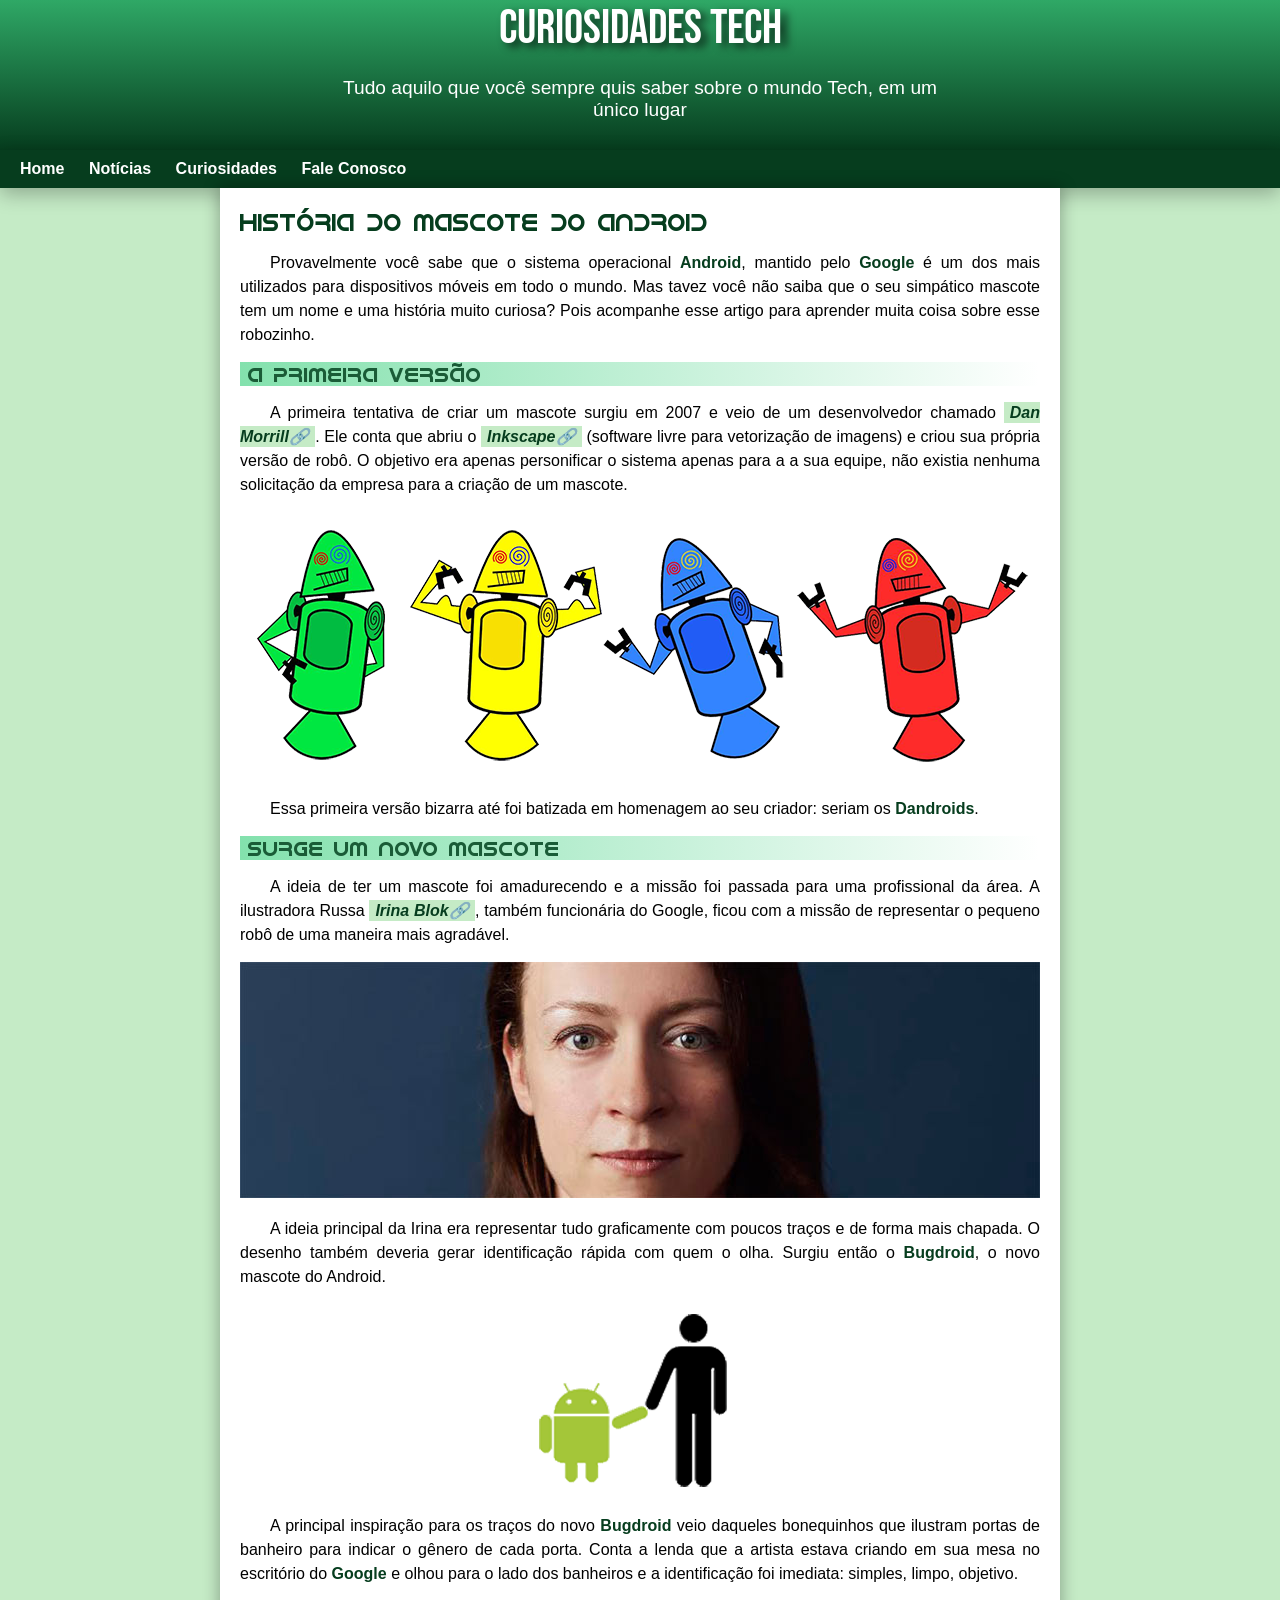
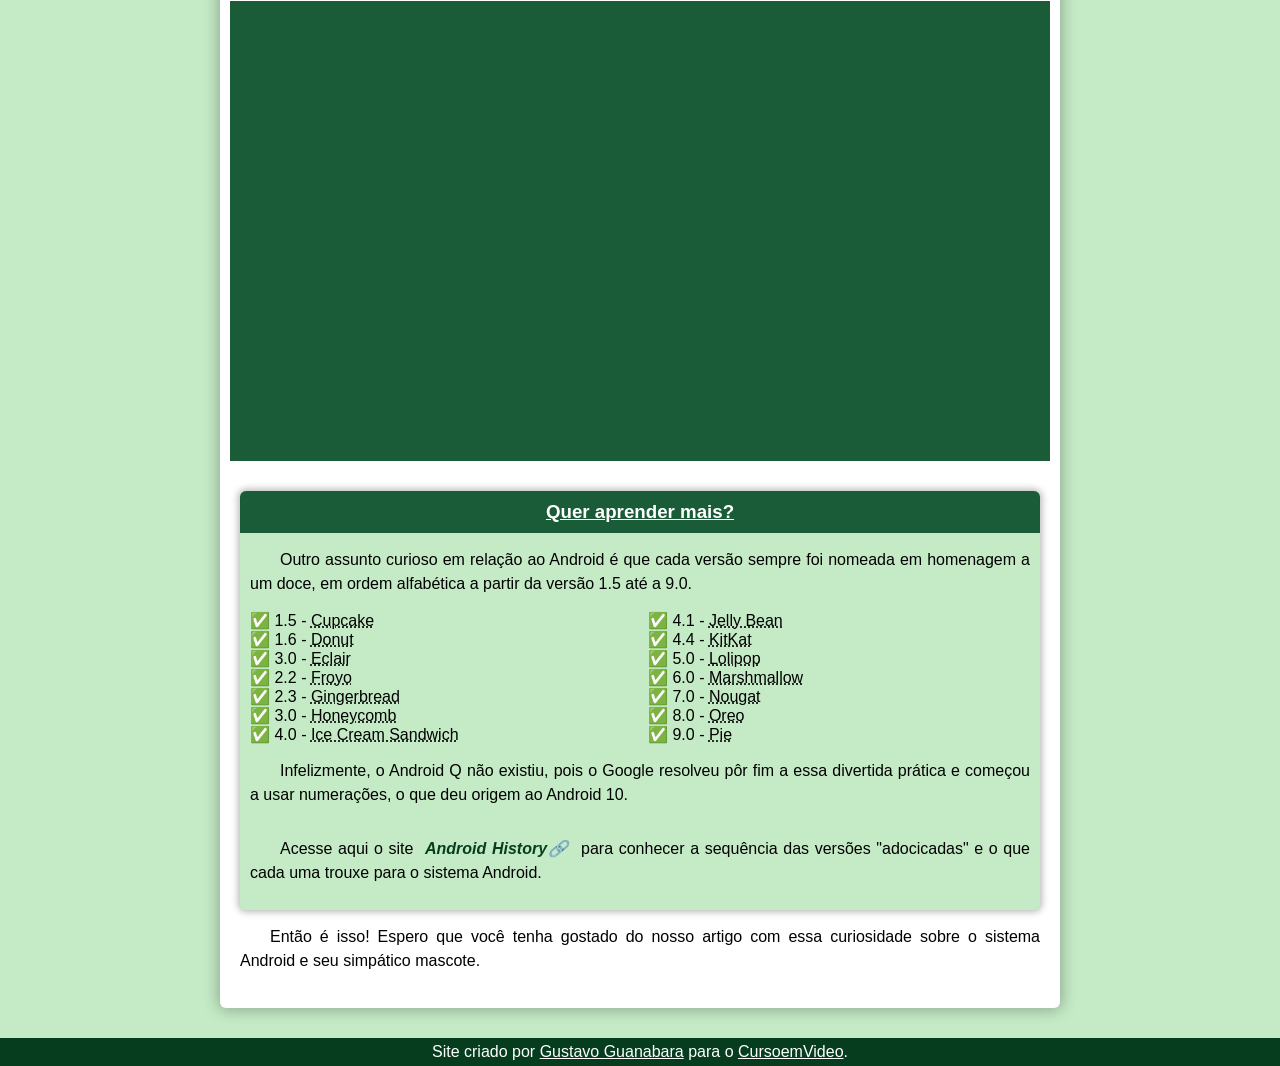
==== index.html @ 4363faa8 "att" ====
<!DOCTYPE html>
<html lang="pt-br">
<head>
    <meta charset="UTF-8">
    <meta name="viewport" content="width=device-width, initial-scale=1.0">
    <title>Como surgiu o mascote do Android?</title>
    <link rel="shortcut icon" href="imagens/favicon.ico" type="image/x-icon">
    <link rel="stylesheet" href="styles/style.css">
</head>
<body>
    <header>
        <h1>Curiosidades tech</h1>
        <p>Tudo aquilo que você sempre quis saber sobre o mundo Tech, em um único lugar
</p>
    </header>
    <nav>
        <a href="#">Home</a>
        <a href="#">Notícias</a>
        <a href="#">Curiosidades</a>
        <a href="#">Fale Conosco</a>
    </nav>
    <main>
        <article>
            <h1>História do Mascote do Android</h1>

                <p>
                    Provavelmente você sabe que o sistema operacional <strong>Android</strong>, mantido pelo <strong>Google</strong> é um dos mais utilizados para dispositivos móveis em todo o mundo. Mas tavez você não saiba que o seu simpático mascote tem um nome e uma história muito curiosa? Pois acompanhe esse artigo para aprender muita coisa sobre esse robozinho.
                </p>

                <h2>A primeira versão</h2>

                <p>
                    A primeira tentativa de criar um mascote surgiu em 2007 e veio de um desenvolvedor chamado <a href="https://androidcommunity.com/dan-morrill-shows-us-the-android-mascot-that-almost-was-20130103/" target="_blank" class="externo">Dan Morrill</a>. Ele conta que abriu o <a href="https://inkscape.org/pt-br/" target="_blank" class="externo">Inkscape</a> (software livre para vetorização de imagens) e criou sua própria versão de robô. O objetivo era apenas personificar o sistema apenas para a a sua equipe, não existia nenhuma solicitação da empresa para a criação de um mascote.
                </p>
                        
                <picture>
                    <source media="(max-width:800px )" srcset="imagens/dan-droids-pq.png">
                    <img src="imagens/dan-droids.png" alt="Imagens primeiro mascote">
                </picture>

                <p>
                    Essa primeira versão bizarra até foi batizada em homenagem ao seu criador: seriam os <strong>Dandroids</strong>.
                </p>

                <h2>Surge um novo mascote</h2>

                <p>
                    A ideia de ter um mascote foi amadurecendo e a missão foi passada para uma profissional da área. A ilustradora Russa <a href="https://www.irinablok.com/android" target="_blank" class="externo">Irina Blok</a>, também funcionária do Google, ficou com a missão de representar o pequeno robô de uma maneira mais agradável.
                </p>

                <picture>
                    <source media="(max-width:550px )" srcset="imagens/irina-blok-pq.jpg">
                    <img src="imagens/irina-blok.jpg" alt="Irina Blok Criadora do bugdroid">
                </picture>

                <p>
                    A ideia principal da Irina era representar tudo graficamente com poucos traços e de forma mais chapada. O desenho também deveria gerar identificação rápida com quem o olha. Surgiu então o <strong>Bugdroid</strong>, o novo mascote do Android.
                </p>

                <img src="imagens/bugdroid.png" class="pequena" alt="bugdroid">

                <p>
                    A principal inspiração para os traços do novo <strong>Bugdroid</strong> veio daqueles bonequinhos que ilustram portas de banheiro para indicar o gênero de cada porta. Conta a lenda que a artista estava criando em sua mesa no escritório do <strong>Google</strong> e olhou para o lado dos banheiros e a identificação foi imediata: simples, limpo, objetivo.
                </p>

                <div class="video">
                    <iframe width="560" height="315" src="https://www.youtube.com/embed/l2UDgpLz20M?si=5COuhd8UZZK9mjPV" title="YouTube video player" frameborder="0" allow="accelerometer; autoplay; clipboard-write; encrypted-media; gyroscope; picture-in-picture; web-share" referrerpolicy="strict-origin-when-cross-origin" allowfullscreen></iframe>
                </div>
            
             <aside>
                    <h3>Quer aprender mais? </h3>
                 
                    <p>
                        Outro assunto curioso em relação ao Android é que cada versão sempre foi nomeada em homenagem a um doce, em ordem alfabética a partir da versão 1.5 até a 9.0.
                    </p>
        
                    <ul>
                        <li>1.5 - <abbr title="Bolo de copo">Cupcake</abbr></li>
                        <li>1.6 - <abbr title="Rosquinha">Donut</abbr></li>
                        <li>3.0 - <abbr title="Bomba">Eclair</abbr></li>
                        <li>2.2 - <abbr title="Iogurte Congelado">Froyo</abbr></li>
                        <li>2.3 - <abbr title="Biscoito de gengibre">Gingerbread</abbr></li>
                        <li>3.0 - <abbr title="favo de mel">Honeycomb</abbr></li>
                        <li>4.0 - <abbr title="Sanduiche de sorvete">Ice Cream Sandwich</abbr></li>
                        <li>4.1 - <abbr title="Jujuba">Jelly Bean</abbr></li>
                        <li>4.4 - <abbr title="KitKat">KitKat</abbr></li>
                        <li>5.0 - <abbr title="Pirulito">Lolipop</abbr></li>
                        <li>6.0 - <abbr title="Marshmallow">Marshmallow</abbr></li>
                        <li>7.0 - <abbr title="Torrone">Nougat</abbr></li>
                        <li>8.0 - <abbr title="Oreo">Oreo</abbr></li>
                        <li>9.0 - <abbr title="Torta">Pie</abbr></li>
                    </ul>
        
                    <p>
                        Infelizmente, o Android Q não existiu, pois o Google resolveu pôr fim a essa divertida prática e começou a usar numerações, o que deu origem ao Android 10.
                    </p>
                    <p>Acesse aqui o site <a href="https://www.android.com/intl/pt_pt/what-is-android/" target="_blank" class="externo">Android History</a> para conhecer a sequência das versões "adocicadas" e o que cada uma trouxe para o sistema Android.</p>
             </aside>
            
            <p>
                Então é isso! Espero que você tenha gostado do nosso artigo com essa curiosidade sobre o sistema Android e seu simpático mascote.
            </p>
        </article>
    </main>
    <footer>
        <p>Site criado por <a href="https://gustavoguanabara.github.io/" target="_blank">Gustavo Guanabara</a> para o <a href="https://www.youtube.com/c/CursoemV%C3%ADdeo" target="_blank">CursoemVideo</a>.</p>
    </footer>
</body>
</html>
---- styles/style.css ----
@charset "UTF-8";

@import url('https://fonts.googleapis.com/css2?family=Bebas+Neue&family=Roboto+Mono:ital,wght@0,100..700;1,100..700&display=swap');

@font-face {
    font-family: 'Android';
    src: url('../fontes/idroid.otf') format('opentype');
    font-weight: normal;
}
/*
#c5ebc6
#83e1ad
#3ddc84
#2fa866
#1a5c37
#063d1e
*/

:root{
    --cor0: #c5ebc6;
    --cor1: #83e1ad;
    --cor2: #3ddc84;
    --cor3: #2fa866;
    --cor4: #1a5c37;
    --cor5: #063d1e;

    --fonte-padrão: Arial, Verdana, Helvetica, sans-serif;
    --fonte-destaque: 'Bebas Neue', 'cursive';
    --fonte-android: 'Android', 'cursive';
}
*{
    margin: 0px;
    padding: 0px;
}
body{
    background-color: var(--cor0);
    font-family: var(--fonte-padrão);
}
/* Configuração do video do Youtube*/
div.video{
    position: relative;
    background-color: var(--cor4);
    margin: 0px -10px 30px -10px;
    padding: 20px;
    padding-bottom: 55%;
}
div.video > iframe{
    position: absolute;
    top: 5%;
    left: 5%;
    width: 90%;
    height: 90%; 
}
/*Fim da configuração do youtube*/
a.externo::after{
    content: '\1F517';
}

header{
    background-image: linear-gradient(to bottom, var(--cor3), var(--cor5));
    min-height: 150px;
    text-align: center;
}
header >h1{
     color: white;
    font-family: var(--fonte-destaque);
    margin-bottom: 20px;
    font-size: 3em;
    text-shadow: 6px 4px 8px #000000b5;
    font-weight: normal;
}
header >p{
    color: white;
    max-width: 600px;
   margin: auto;
   font-size: 1.2em;
   padding-right:10px ;
   padding-left: 10px;
}
nav{
    background-color: var(--cor5);
    box-shadow: 0px 6px 20px 0px #00000047;
    padding: 10px;
}
nav >a{
    color: white;
    font-weight: normal;
    text-align: center;
    border-radius: 5px;
    text-decoration: none;
    transition-duration: .5s;
    padding: 10px;
    font-weight: bold;
}
nav >a:hover{
    background-color: var(--cor3);
    color: var(--cor5);

}
main{
    background-color: white;
    min-width: 300px;
    max-width: 800px;
    margin: auto;
    margin-bottom: 30px;
    padding: 20px;
    border-radius: 0px 0px 6px 6px;
    box-shadow: 0px 0px 15px 2px #00000047;
}
main h1{
    color: var(--cor5);
    font-family: var(--fonte-android);
    font-weight: normal;
}
main h2{
    color: var(--cor4);
    font-size: 1.3em;
    font-family: var(--fonte-android);
    background-image: linear-gradient(to right, var(--cor1), transparent);
    text-indent: 8px;
    font-weight: normal;
}
main p{
    padding: 15px 0px;
    text-align: justify;
    text-indent: 30px;
    line-height: 1.5em;
}
main strong{
    color: var(--cor5);
    font-weight: bold;
}
main a{

    background-color: var(--cor0);
    padding: 2px 6px;
    text-decoration: none;
    font-style: italic;
    font-weight: bold; 
    color: var(--cor5);
}
main a:hover{
    text-decoration: underline;
    color: var(--cor4);

}
main img.pequena{
    display: block;
    max-width: 350px;
    margin: auto;
}
aside{
    background-color: var(--cor0);
    padding: 10px;
    border-radius: 6px;
    box-shadow: 0px 0px 7px 2px #00000047;;
}
aside h3{
    color: white;
    font-weight: bold;
    text-align: center;
    text-decoration: underline;
    background-color: var(--cor4);
    padding: 10px;
    margin: -10px -10px 0 -10px;
    border-radius: 6px 6px 0px 0px;

}
aside > ul{
    list-style-type: '\2705\00A0';
    list-style-position: inside;
    columns: 2;
}
footer{
    background-color: var(--cor5);
    color: white;
    text-align: center;
    padding: 5px;
    text-decoration: none;
}
footer a:visited{
    color: var(--cor0)

}
footer a:link{
    color: white;
}

footer a:hover{
    text-decoration: underline;
    color: var(--cor1);
}
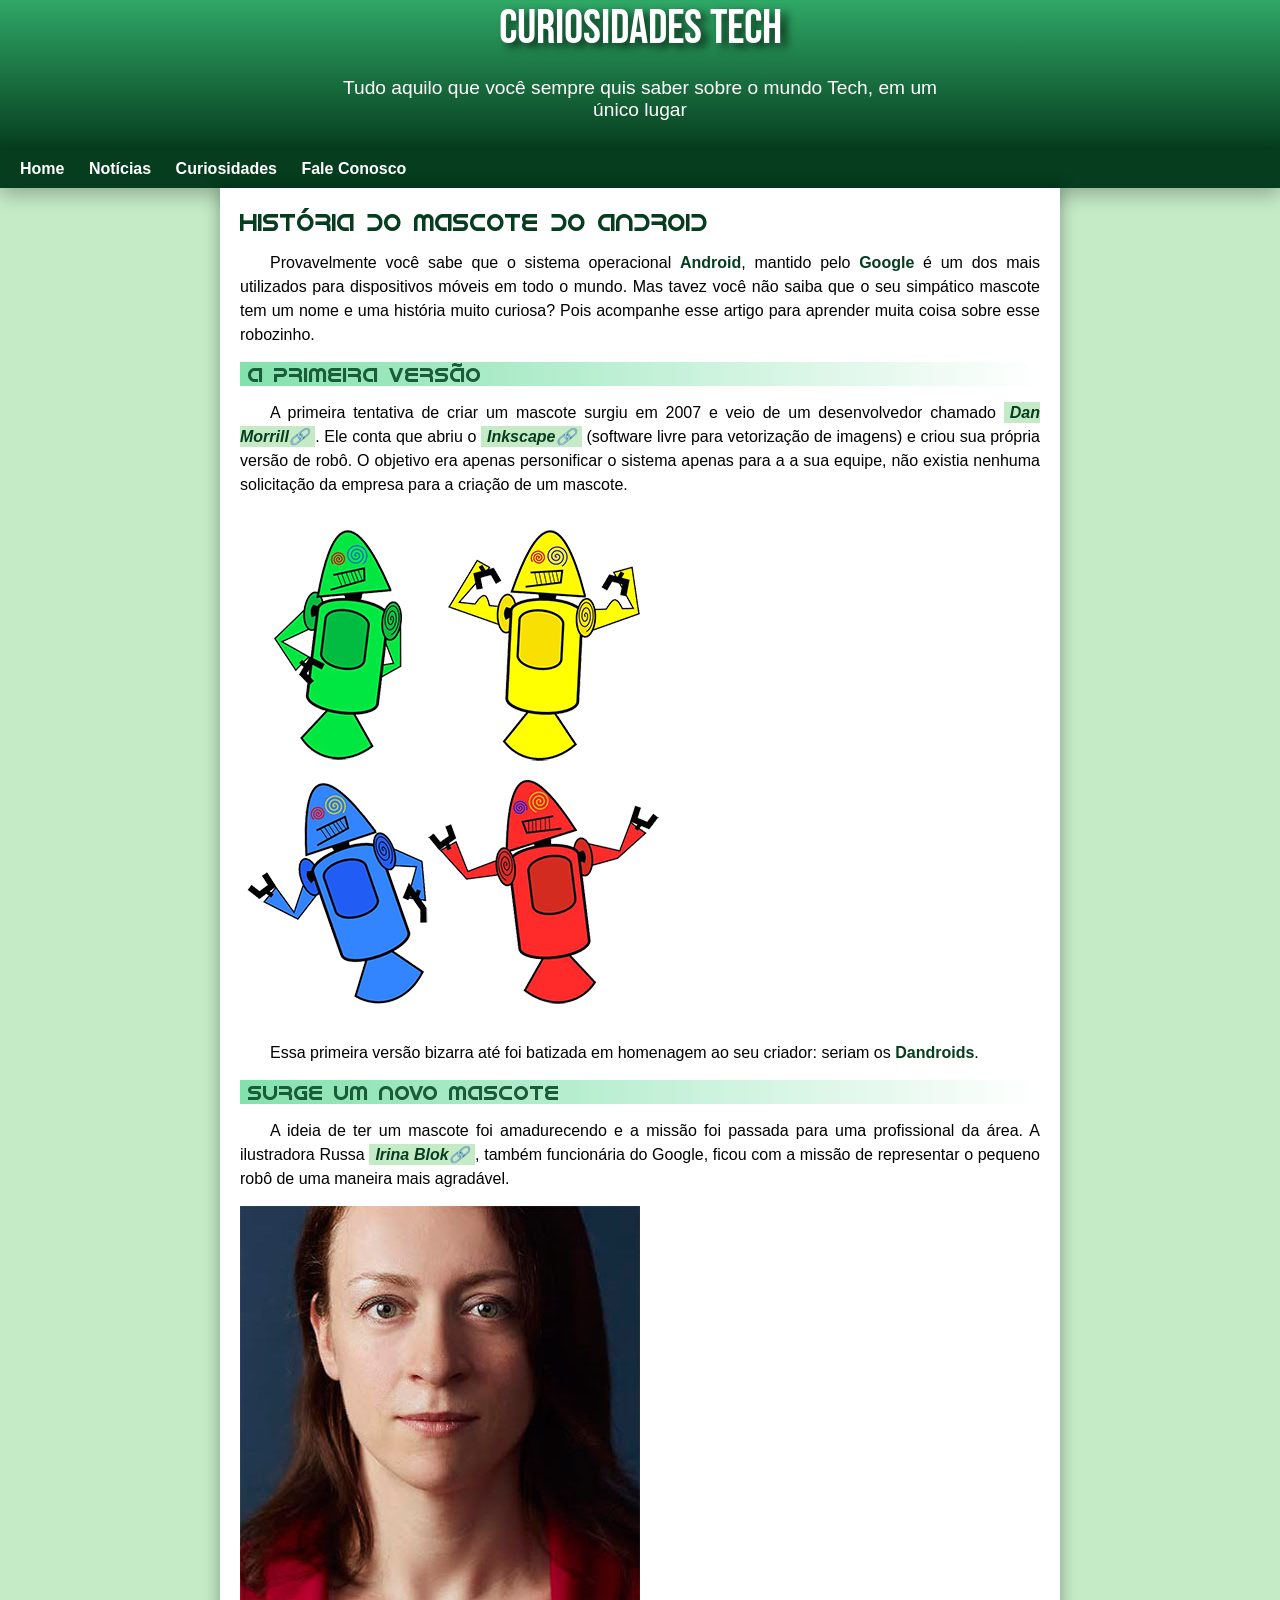
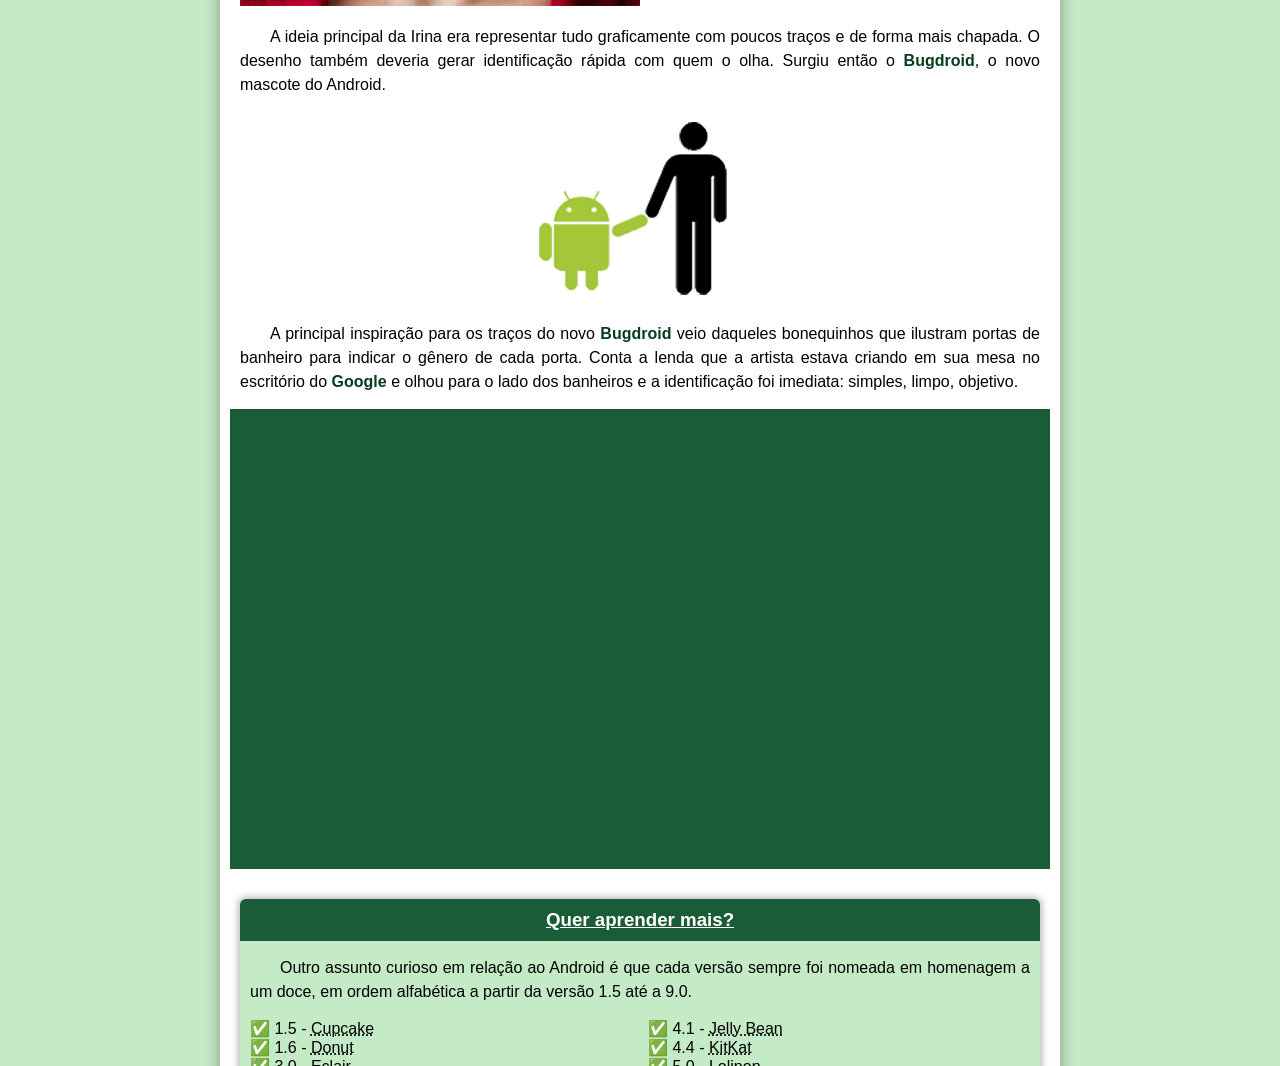
==== commit 7e8253fb: "Update index.html" ====
--- a/index.html
+++ b/index.html
@@ -49,7 +49,7 @@
                 </p>
 
                 <picture>
-                    <source media="(max-width:550px )" srcset="imagens/irina-blok-pq.jpg">
+                    <source media="(max-width:500px )" srcset="imagens/irina-blok-pq.jpg">
                     <img src="imagens/irina-blok.jpg" alt="Irina Blok Criadora do bugdroid">
                 </picture>
 
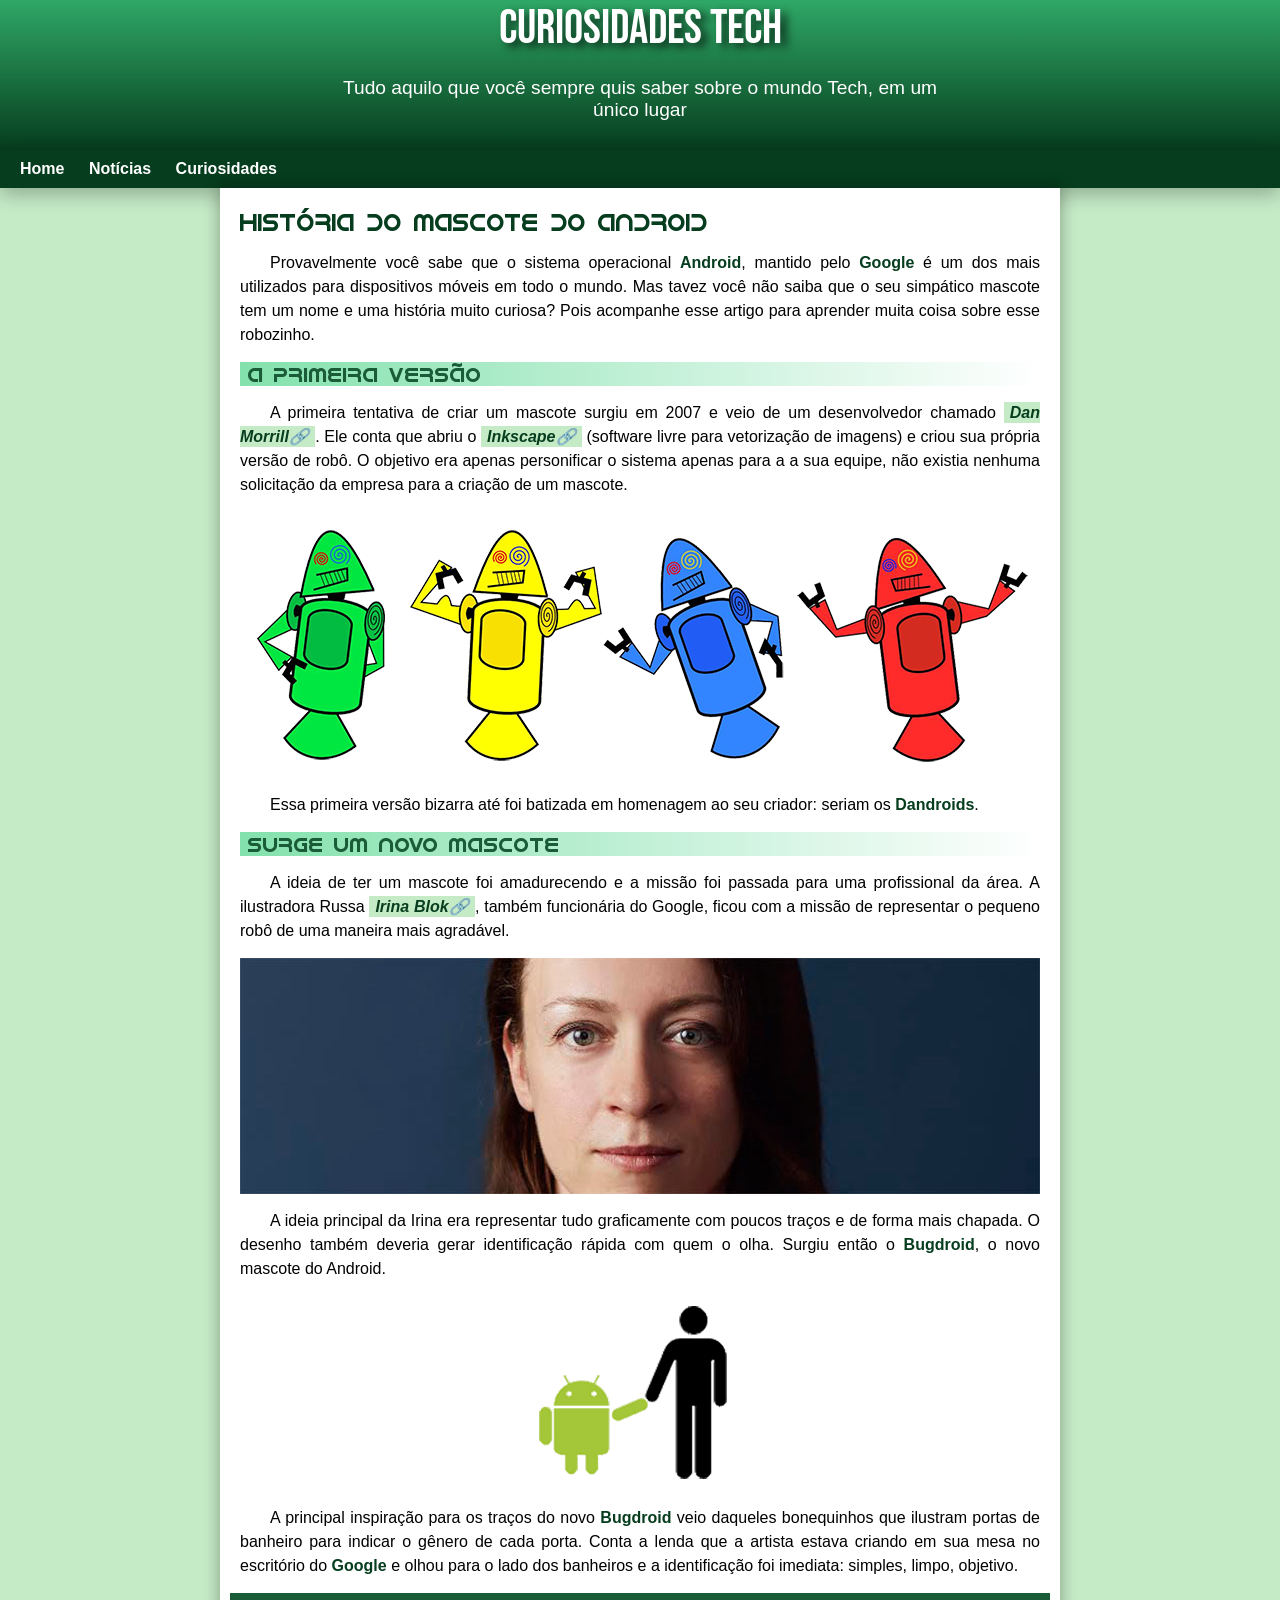
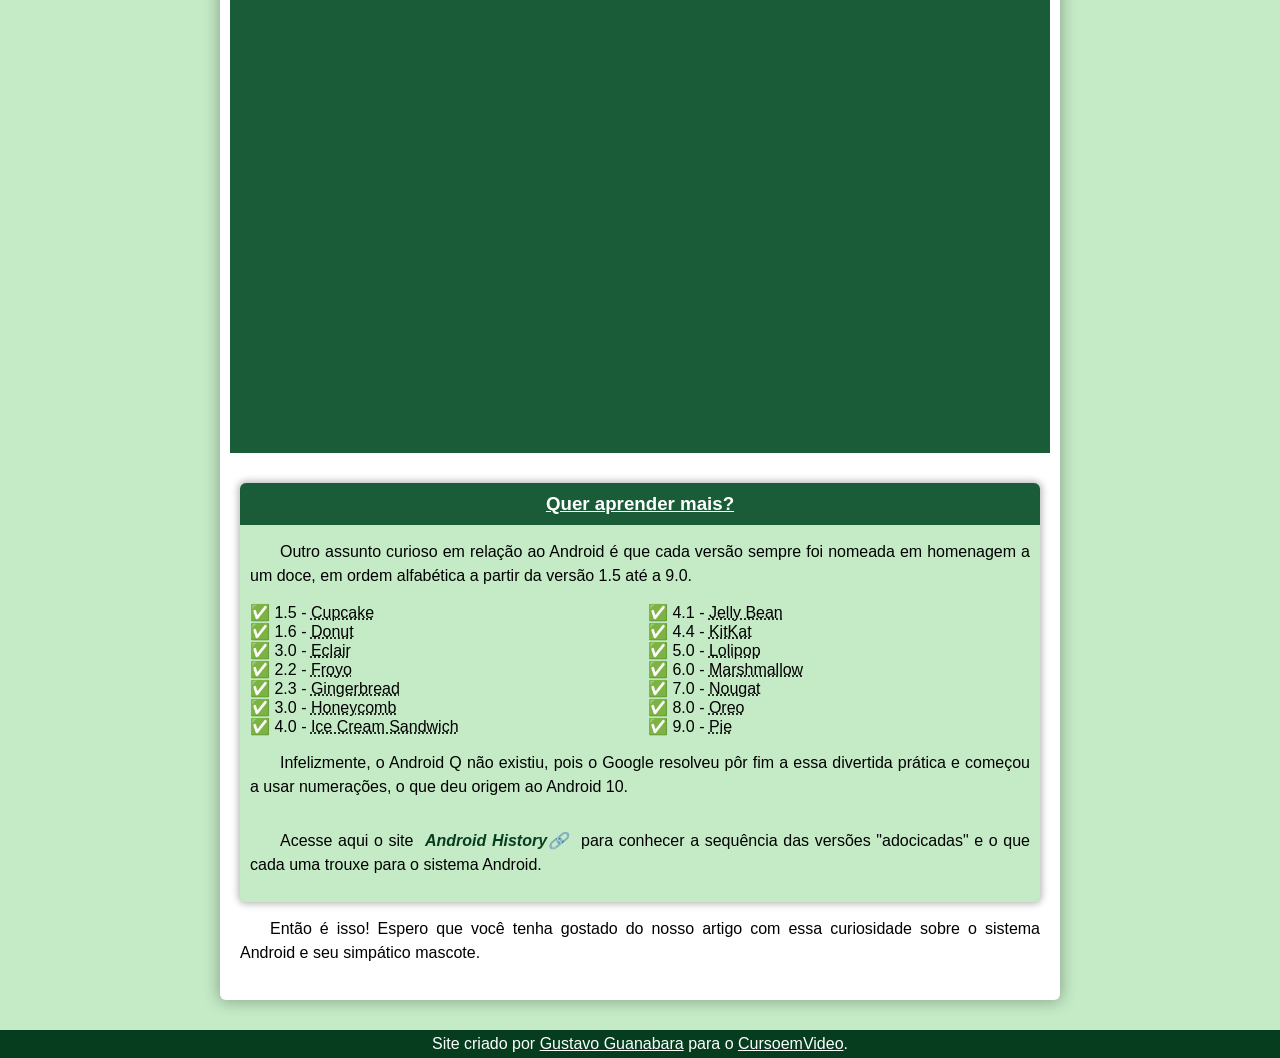
==== commit 2851abf4: "correção de bugs" ====
--- a/index.html
+++ b/index.html
@@ -17,7 +17,6 @@
         <a href="#">Home</a>
         <a href="#">Notícias</a>
         <a href="#">Curiosidades</a>
-        <a href="#">Fale Conosco</a>
     </nav>
     <main>
         <article>
@@ -34,7 +33,7 @@
                 </p>
                         
                 <picture>
-                    <source media="(max-width:800px )" srcset="imagens/dan-droids-pq.png">
+                    <source media="(max-width:800px)" srcset="imagens/dan-droids-pq.png">
                     <img src="imagens/dan-droids.png" alt="Imagens primeiro mascote">
                 </picture>
 
--- a/styles/style.css
+++ b/styles/style.css
@@ -120,6 +120,11 @@
     text-indent: 8px;
     font-weight: normal;
 }
+img {
+  max-width: 100%;
+  height: auto;
+  display: block;
+}
 main p{
     padding: 15px 0px;
     text-align: justify;
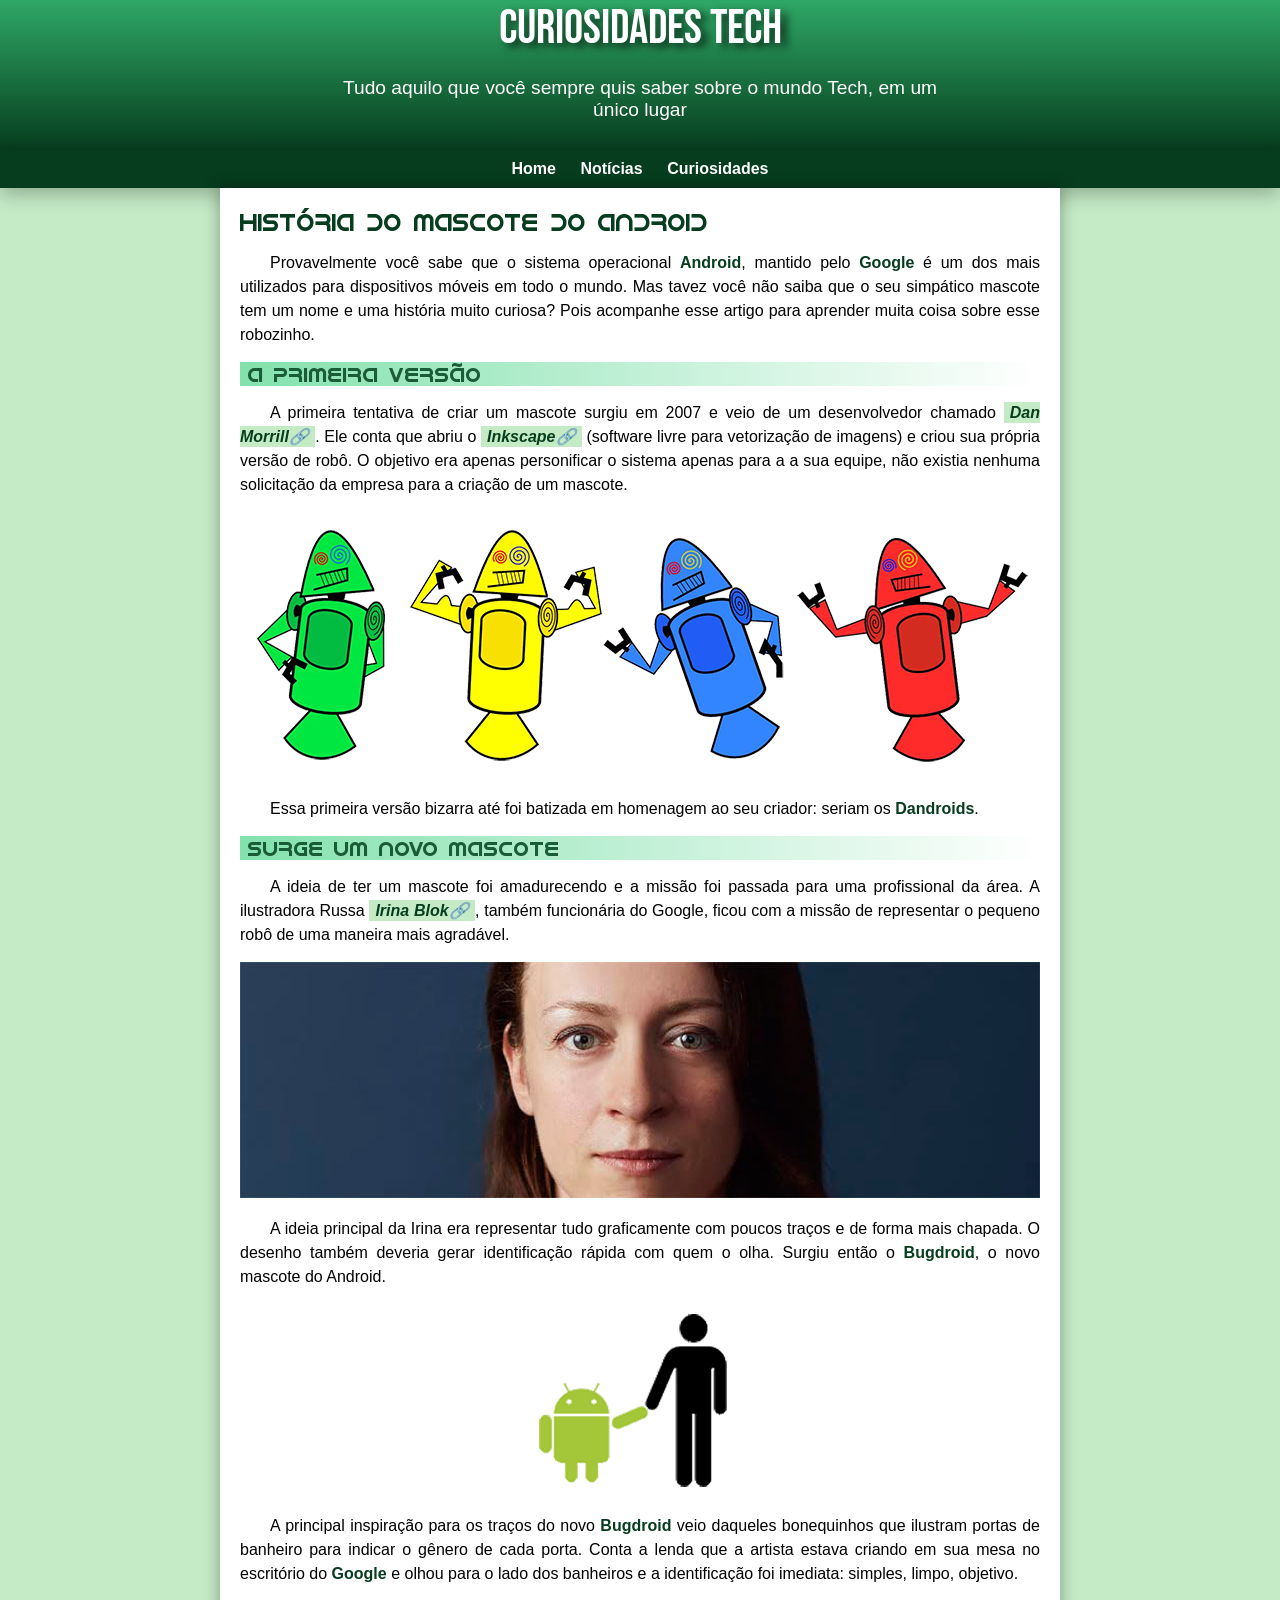
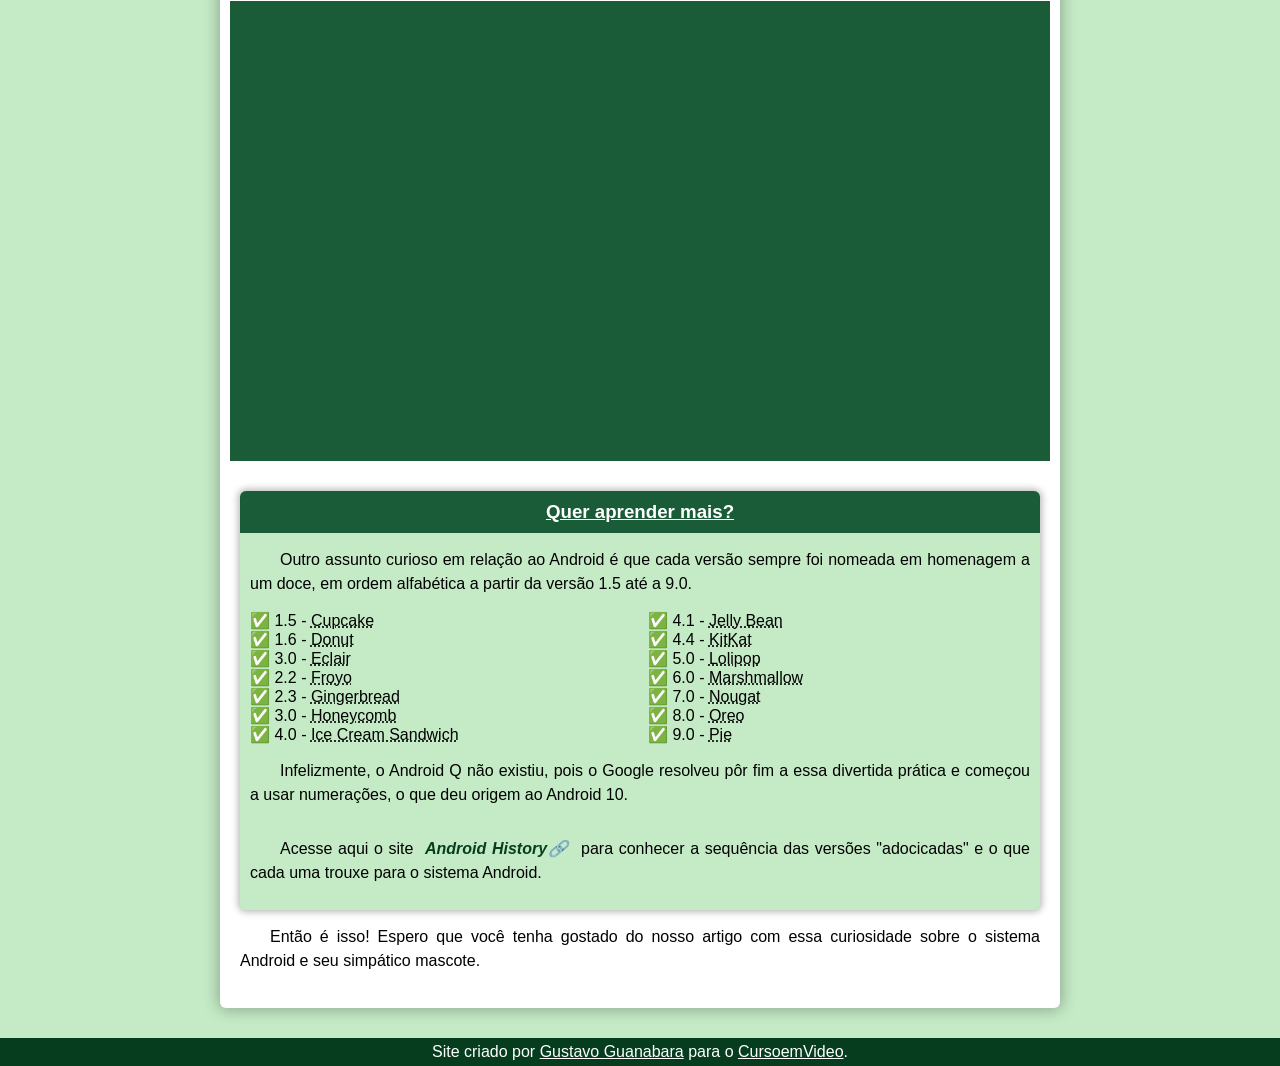
==== commit f70391dd: "teste" ====
--- a/index.html
+++ b/index.html
@@ -48,7 +48,7 @@
                 </p>
 
                 <picture>
-                    <source media="(max-width:500px )" srcset="imagens/irina-blok-pq.jpg">
+                    <source media="(max-width:500px)" srcset="imagens/irina-blok-pq.jpg">
                     <img src="imagens/irina-blok.jpg" alt="Irina Blok Criadora do bugdroid">
                 </picture>
 
--- a/styles/style.css
+++ b/styles/style.css
@@ -81,6 +81,7 @@
     background-color: var(--cor5);
     box-shadow: 0px 6px 20px 0px #00000047;
     padding: 10px;
+    text-align: center;
 }
 nav >a{
     color: white;
@@ -99,7 +100,7 @@
 }
 main{
     background-color: white;
-    min-width: 300px;
+    min-width: 400px;
     max-width: 800px;
     margin: auto;
     margin-bottom: 30px;
@@ -120,8 +121,8 @@
     text-indent: 8px;
     font-weight: normal;
 }
-img {
-  max-width: 100%;
+main >picture {
+  min-width: 300px;
   height: auto;
   display: block;
 }
